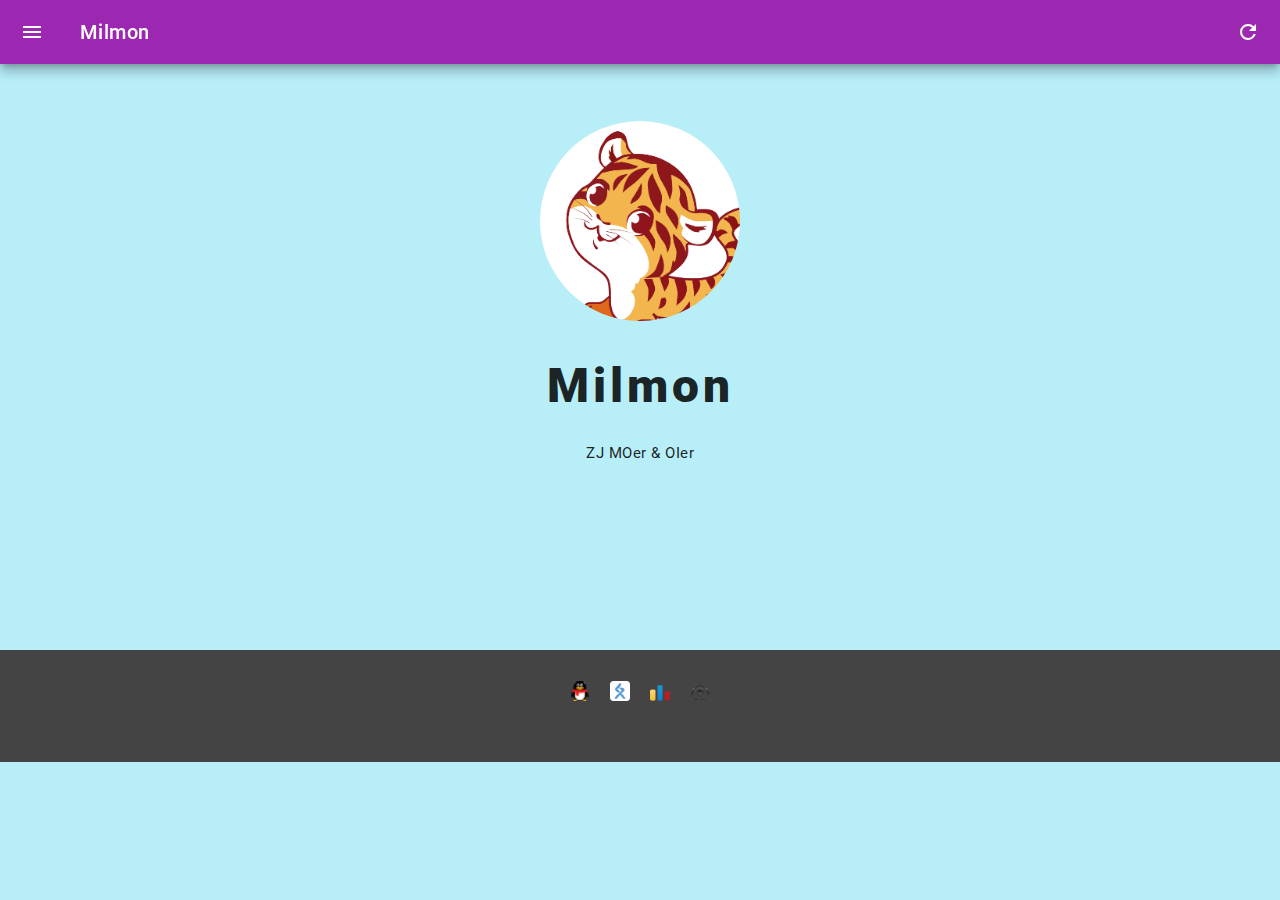
==== index.html @ 0f9c885e "Add files via upload" ====
<!DOCTYPE html>
<html lang="zh-CN">
	<head>
		<meta charset="utf-8">
		<meta name="viewport" content="width=device-width">
		<title>Milmon</title>
		<link rel="shortcut icon" type="image/x-icon" href="file/image/head.png">
		<link rel="stylesheet" href="file/css/mdui.min.css"/>
		<link rel="stylesheet" href="file/css/milmon.css"/>
		<script src="file/script/milmon.js"></script>
		<script src="file/script/mdui.min.js"></script>
	</head>
	<body class="mdui-theme-primary-purple" style="background:#B7EEF8">

		<!-- ---------标题栏--------------- -->
		<div class="mc-appbar mdui-appbar-fixed mdui-appbar mdui-color-theme mdui-hoverable">
			<div class="toolbar mdui-toolbar">
				<span class="mdui-btn mdui-btn-icon mdui-ripple mdui-ripple-white" mdui-drawer="{target:'#main-drawer',overlay:true,swipe:true}">
					<i class="mdui-icon material-icons">menu</i>
				</span>
				<span class="mdui-typo-title" style="color:#fff;">Milmon</span>
				<div class="mdui-toolbar-spacer"></div>
				<a href="" class="mdui-btn mdui-btn-icon mdui-ripple mdui-ripple-white">
					<i class="mdui-icon material-icons" style="color:#fff;">refresh</i>
				</a>
			</div>
		</div>

		<!-- ---------左侧菜单--------------- -->
		<div class="mdui-drawer mdui-drawer-close" id="main-drawer" style="background:rgb(52,152,219);color:white">
			<ul class="mdui-list">
				<a class="mdui-list-item mdui-ripple mdui-list-item-active" href="/">
					<i class="mdui-list-item-icon mdui-icon material-icons" style="color:#fff;">home</i>
					<div class="mdui-list-item-content">首页</div>
				</a>
				<div class="mdui-divider mdui-m-y-0"></div>
				<a class="mdui-list-item mdui-ripple" href="/blog">
					<i class="mdui-list-item-icon mdui-icon material-icons" style="color:#fff;">library_books</i>
					<div class="mdui-list-item-content">博文列表</div>
				</a>
				<a class="mdui-list-item mdui-ripple" href="/problems">
					<i class="mdui-list-item-icon mdui-icon material-icons" style="color:#fff;">work</i>
					<div class="mdui-list-item-content">题目中心</div>
				</a>
				<a class="mdui-list-item mdui-ripple" href="/tools">
					<i class="mdui-list-item-icon mdui-icon material-icons" style="color:#fff;">apps</i>
					<div class="mdui-list-item-content">工具中心</div>
				</a>
			</ul>
		</div>
		
		<!-- ---------介绍--------------- -->
		<div>
			<br><br><br><br><br><br><br>
			<div id="page-index" class="mdui-container">
				<img src="file/image/head.png" width="200px" height="200px" class="mdui-img-circle mdui-center">
				<div style="padding-top:5px;padding-bottom:0px;text-align:center;letter-spacing:4px;font-size:24px;">
					<h1><strong>Milmon</strong></h1>
				</div>
				<div style="padding-top:-5px;text-align:center;letter-spacing:0.5px;">
					<p>ZJ MOer &amp; OIer</p>
				</div>
			</div>
			<br><br><br><br><br><br><br><br><br><br>
		</div>

		<!-- -----------联系方式-------------- -->
		
		<footer style="background:#444;">
			<div class="mdui-container mdui-p-t-3 mdui-text-center">
				<a class="mdui-btn mdui-btn-icon" mdui-tooltip="{content:'腾讯 QQ'}" href="tencent://AddContact/?subcmd=all&uin=115549630">
					<img src="/file/image/qq.ico" width="20px" height="20px" style="margin:7px 0px 0px 0px;">
				</a>
				<a class="mdui-btn mdui-btn-icon" mdui-tooltip="{content:'洛谷'}" href="https://www.luogu.com.cn/user/234641">
					<img src="/file/image/luogu.ico" width="20px" height="20px" style="margin:7px 0px 0px 0px;">
				</a>
				<a class="mdui-btn mdui-btn-icon" mdui-tooltip="{content:'CodeForces'}" href="https://codeforces.com/profile/liujiameng">
					<img src="/file/image/codeforces.png" width="20px" height="20px" style="margin:8px 0px 0px 0px;">
				</a>
				<a class="mdui-btn mdui-btn-icon" mdui-tooltip="{content:'Atcoder'}" href="https://atcoder.jp/users/liujiameng">
					<img src="/file/image/atcoder.png" width="20px" height="20px" style="margin:8px 0px 0px 0px;">
				</a>
			</div>
			<br><br><br>
		</footer>
	</body>
</html>
---- file/css/milmon.css ----
@font-face{
	font-family: font-codetext;
	src: url("../fonts/consola.ttf");
}

body.pagefooterfixer{
	margin: 0;
	padding: 0;
	height: 100%;
}
#main-container.pagefooterfixer{
	min-height: 100%;
	height: auto !important;
	height: 100%;
	position: relative;
}
#main-page.pagefooterfixer{
	margin: 0 auto;
	padding-bottom: 100px;
}
#page-footer.pagefooterfixer{
	position: absolute;
	bottom: 0;
	width: 100%;
	height: 100px;
	clear: both;
}

.code-copybutton{
	float: right;
	padding: 4px 8px;
	border-bottom-left-radius: 10px;
	border-top-right-radius: 10px;
	border-top: hidden;
	border-bottom: 1px solid purple;
	border-left: 1px solid purple;
	border-right: hidden;
	cursor: pointer;
}
.code-copybutton-cursor{
	background-color: white;
	color: purple;
}
.code-copybutton-cursor:hover{
	background-color: purple;
	color: white;
}

.code-divinside{
	padding: 1px;
}
.code-divoutside{
	border-radius: 10px;
	border: 1px solid purple;
}
.code-pre{
	margin-left: 15px;
	line-height: 150%;
	font-family: "font-codetext";
}
.code-inline{
	font-family: "font-codetext";
}

.tag{
	padding: 2px 8px;
	border-radius: 3px;
	color: white;
}

.problemsearch-tags-edit{
	cursor: pointer;
	font-size: 20px;
}
.problemsearch-tagselector{
	display: inline-block;
	cursor: pointer;
	line-height: 17.25px;
}
.problemsearch-selector-alg{
	background: #14558f;
	color: white;
}
.problemsearch-notselector-alg{
	background: white;
	color: #14558f;
	border: 1px solid #14558f;
}
.problemsearch-notselector-alg:hover{
	background: #efefef;
	color: #14558f;
	border: 1px solid #14558f;
}
.problemsearch-selector-source{
	background: #22700a;
	color: white;
}
.problemsearch-notselector-source{
	background: white;
	color: #22700a;
	border: 1px solid #22700a;
}
.problemsearch-notselector-source:hover{
	background: #efefef;
	color: #22700a;
	border: 1px solid #22700a;
}

.problemsearch-problem{
	background: white;
}
.problemsearch-problem:hover{
	background: #efefef;
}
.problemsearch-pid{
	text-align: center;
}
.problemsearch-title{
	cursor: pointer;
}
.problemsearch-algorithmtag{
	text-align: right;
}
.problemsearch-difficultytag{
	text-align: center;
}

.problemsearch-difficulty{
	cursor: pointer;
	padding: 2px 8px;
	border-radius: 3px;
}

.difficult-tag{
	cursor: pointer;
}

.filesandlinks-row{
	background: #efefef;
}
.filesandlinks-row:hover{
	background: #dfdfdf;
}
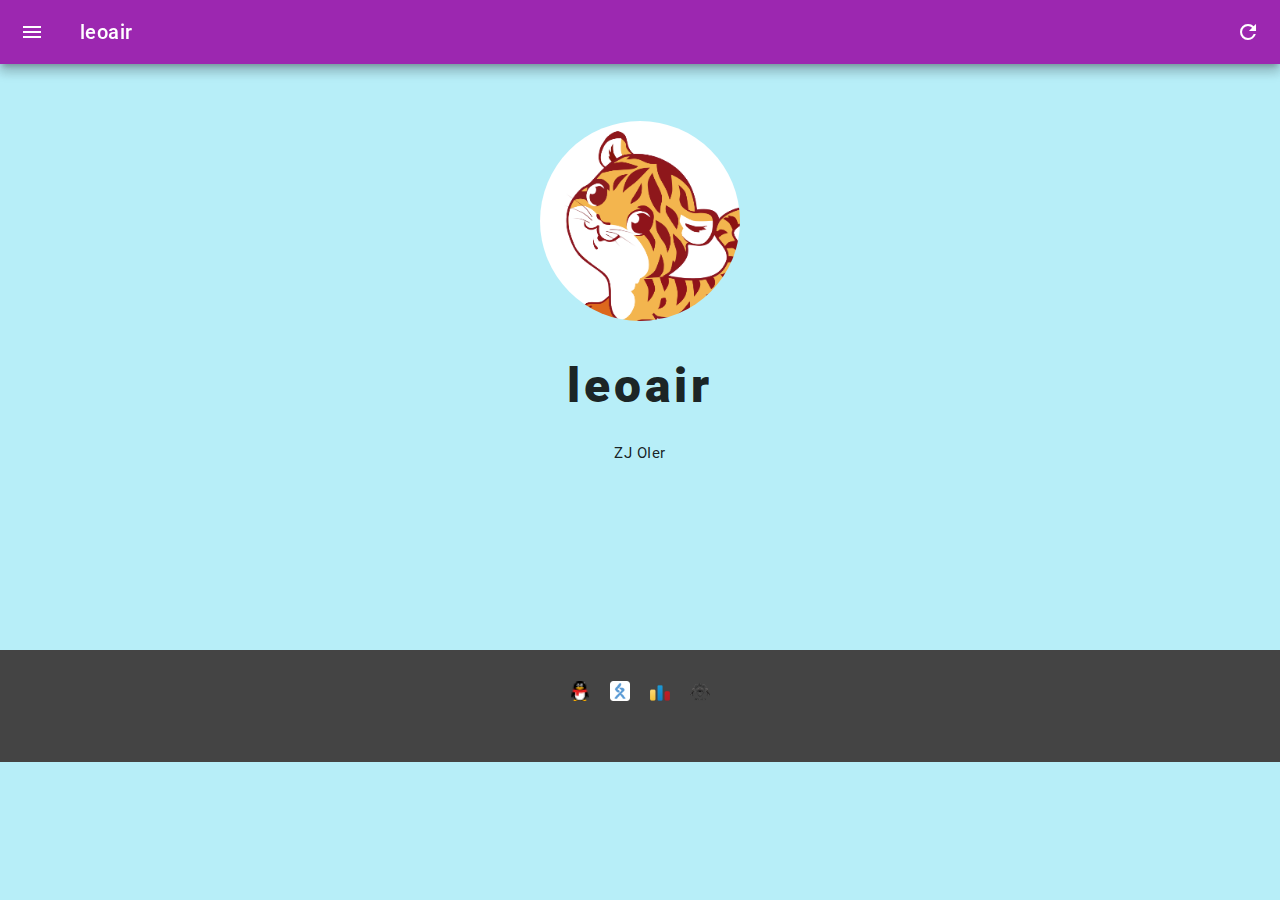
==== commit 3c4941e0: "Update index.html" ====
--- a/index.html
+++ b/index.html
@@ -3,7 +3,7 @@
 	<head>
 		<meta charset="utf-8">
 		<meta name="viewport" content="width=device-width">
-		<title>Milmon</title>
+		<title>xh_forever</title>
 		<link rel="shortcut icon" type="image/x-icon" href="file/image/head.png">
 		<link rel="stylesheet" href="file/css/mdui.min.css"/>
 		<link rel="stylesheet" href="file/css/milmon.css"/>
@@ -18,7 +18,7 @@
 				<span class="mdui-btn mdui-btn-icon mdui-ripple mdui-ripple-white" mdui-drawer="{target:'#main-drawer',overlay:true,swipe:true}">
 					<i class="mdui-icon material-icons">menu</i>
 				</span>
-				<span class="mdui-typo-title" style="color:#fff;">Milmon</span>
+				<span class="mdui-typo-title" style="color:#fff;">leoair</span>
 				<div class="mdui-toolbar-spacer"></div>
 				<a href="" class="mdui-btn mdui-btn-icon mdui-ripple mdui-ripple-white">
 					<i class="mdui-icon material-icons" style="color:#fff;">refresh</i>
@@ -55,10 +55,10 @@
 			<div id="page-index" class="mdui-container">
 				<img src="file/image/head.png" width="200px" height="200px" class="mdui-img-circle mdui-center">
 				<div style="padding-top:5px;padding-bottom:0px;text-align:center;letter-spacing:4px;font-size:24px;">
-					<h1><strong>Milmon</strong></h1>
+					<h1><strong>leoair</strong></h1>
 				</div>
 				<div style="padding-top:-5px;text-align:center;letter-spacing:0.5px;">
-					<p>ZJ MOer &amp; OIer</p>
+					<p>ZJ OIer</p>
 				</div>
 			</div>
 			<br><br><br><br><br><br><br><br><br><br>
@@ -68,20 +68,20 @@
 		
 		<footer style="background:#444;">
 			<div class="mdui-container mdui-p-t-3 mdui-text-center">
-				<a class="mdui-btn mdui-btn-icon" mdui-tooltip="{content:'腾讯 QQ'}" href="tencent://AddContact/?subcmd=all&uin=115549630">
+				<a class="mdui-btn mdui-btn-icon" mdui-tooltip="{content:'腾讯 QQ'}" href="tencent://AddContact/?subcmd=all&uin=3049952382">
 					<img src="/file/image/qq.ico" width="20px" height="20px" style="margin:7px 0px 0px 0px;">
 				</a>
-				<a class="mdui-btn mdui-btn-icon" mdui-tooltip="{content:'洛谷'}" href="https://www.luogu.com.cn/user/234641">
+				<a class="mdui-btn mdui-btn-icon" mdui-tooltip="{content:'洛谷'}" href="https://www.luogu.com.cn/user/233542">
 					<img src="/file/image/luogu.ico" width="20px" height="20px" style="margin:7px 0px 0px 0px;">
 				</a>
-				<a class="mdui-btn mdui-btn-icon" mdui-tooltip="{content:'CodeForces'}" href="https://codeforces.com/profile/liujiameng">
+				<a class="mdui-btn mdui-btn-icon" mdui-tooltip="{content:'CodeForces'}" href="https://codeforces.com/profile/leoair">
 					<img src="/file/image/codeforces.png" width="20px" height="20px" style="margin:8px 0px 0px 0px;">
 				</a>
-				<a class="mdui-btn mdui-btn-icon" mdui-tooltip="{content:'Atcoder'}" href="https://atcoder.jp/users/liujiameng">
+				<a class="mdui-btn mdui-btn-icon" mdui-tooltip="{content:'Atcoder'}" href="https://atcoder.jp/users/leoair">
 					<img src="/file/image/atcoder.png" width="20px" height="20px" style="margin:8px 0px 0px 0px;">
 				</a>
 			</div>
 			<br><br><br>
 		</footer>
 	</body>
-</html>+</html>
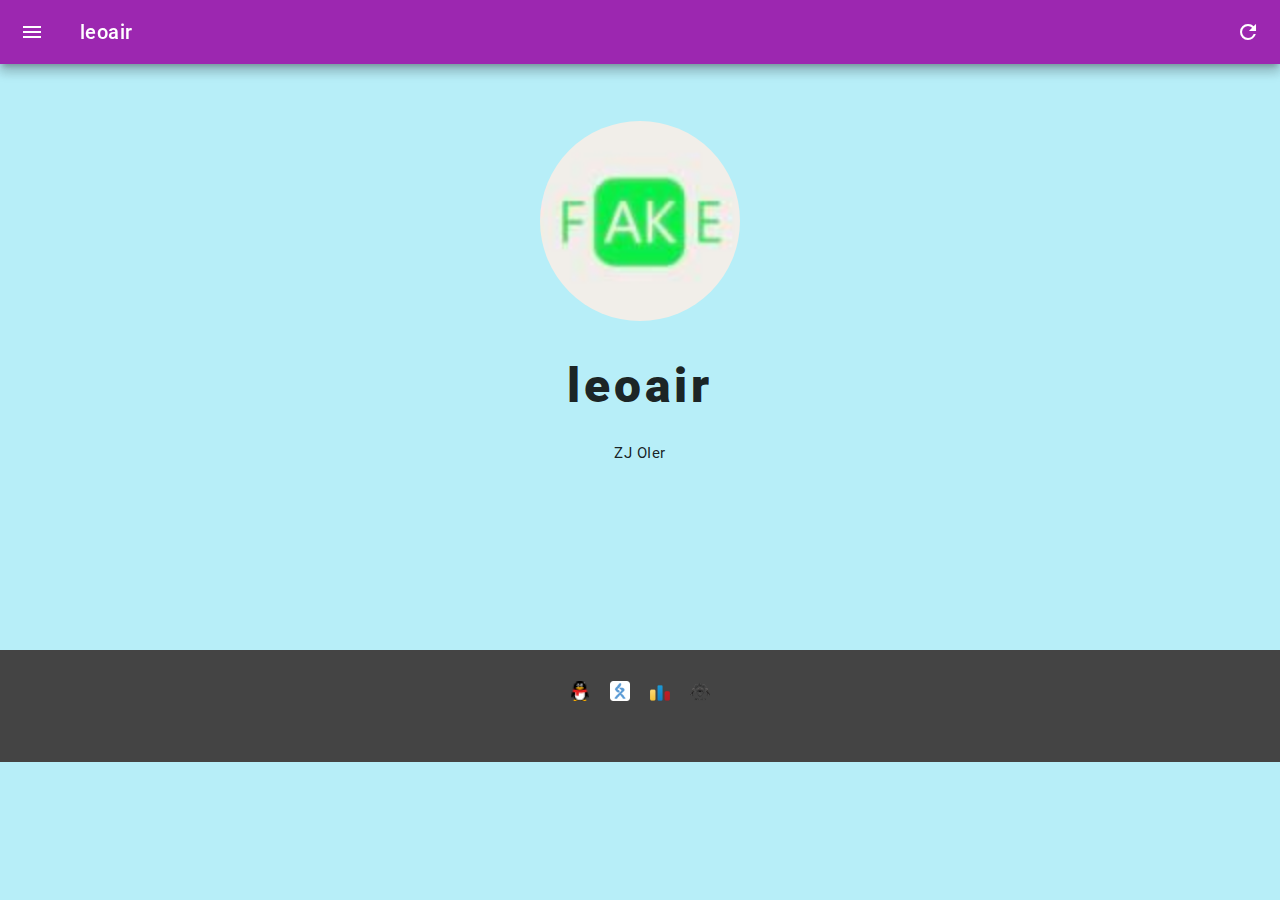
==== commit a3aeaf3e: "Update index.html" ====
--- a/index.html
+++ b/index.html
@@ -42,10 +42,6 @@
 					<i class="mdui-list-item-icon mdui-icon material-icons" style="color:#fff;">work</i>
 					<div class="mdui-list-item-content">题目中心</div>
 				</a>
-				<a class="mdui-list-item mdui-ripple" href="/tools">
-					<i class="mdui-list-item-icon mdui-icon material-icons" style="color:#fff;">apps</i>
-					<div class="mdui-list-item-content">工具中心</div>
-				</a>
 			</ul>
 		</div>
 		
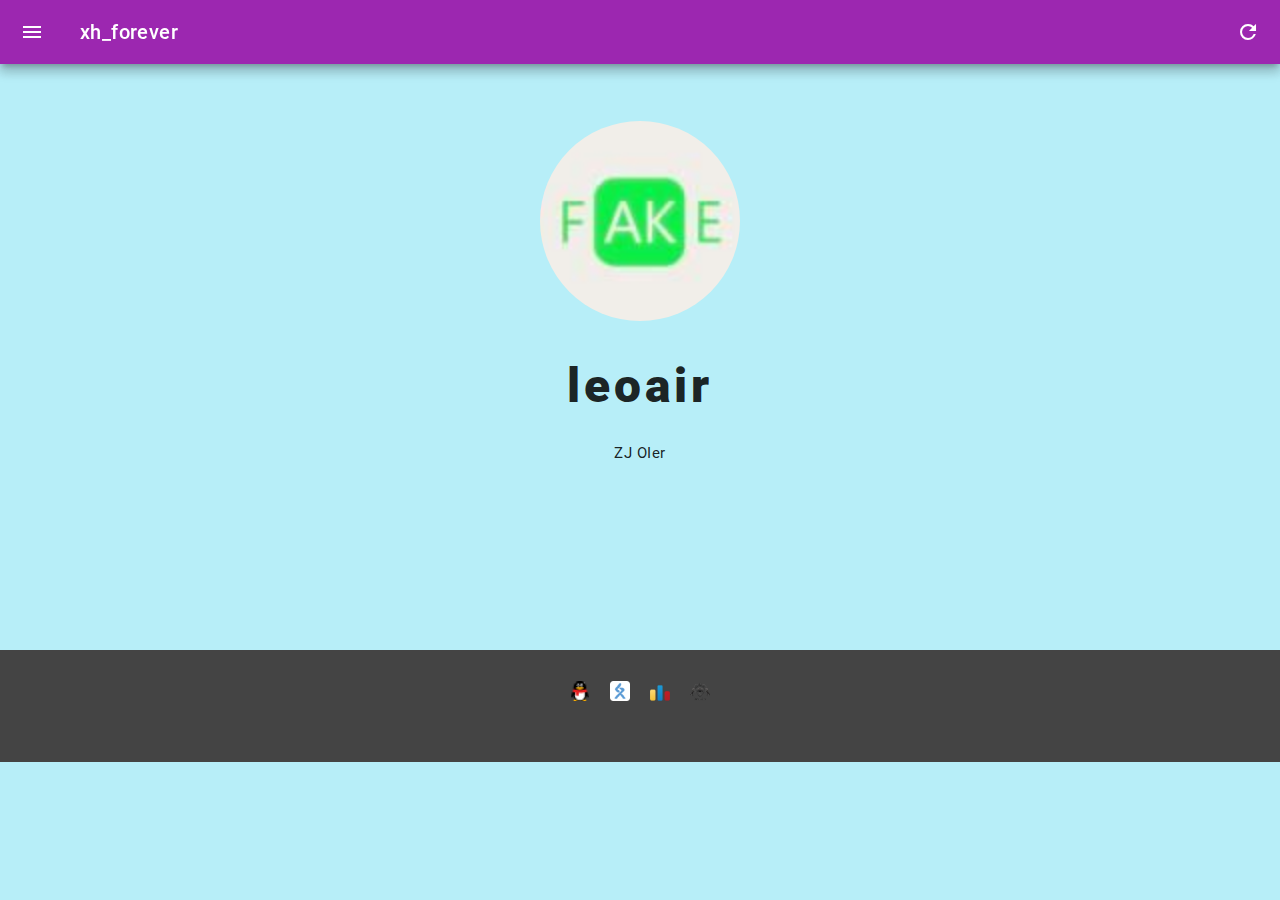
==== commit a9882d8f: "Update index.html" ====
--- a/index.html
+++ b/index.html
@@ -18,7 +18,7 @@
 				<span class="mdui-btn mdui-btn-icon mdui-ripple mdui-ripple-white" mdui-drawer="{target:'#main-drawer',overlay:true,swipe:true}">
 					<i class="mdui-icon material-icons">menu</i>
 				</span>
-				<span class="mdui-typo-title" style="color:#fff;">leoair</span>
+				<span class="mdui-typo-title" style="color:#fff;">xh_forever</span>
 				<div class="mdui-toolbar-spacer"></div>
 				<a href="" class="mdui-btn mdui-btn-icon mdui-ripple mdui-ripple-white">
 					<i class="mdui-icon material-icons" style="color:#fff;">refresh</i>
